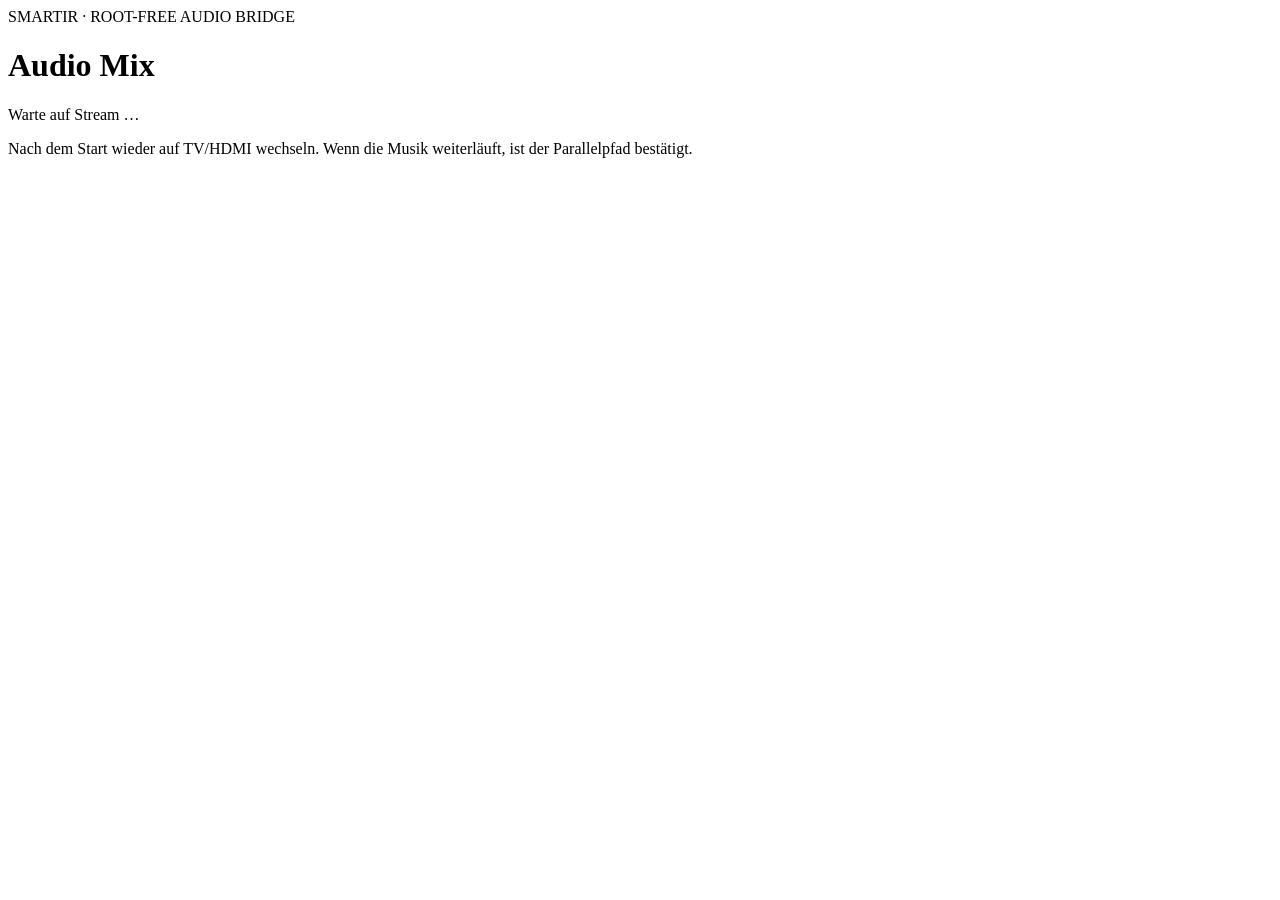
==== webos-audio-bridge/index.html @ e065fb3e "Add Audio Bridge web app shell" ====
<!doctype html>
<html lang="de">
<head>
  <meta charset="utf-8" />
  <meta name="viewport" content="width=device-width,initial-scale=1" />
  <title>SmartIR Audio Bridge</title>
  <link rel="stylesheet" href="style.css" />
</head>
<body>
  <main id="panel">
    <div class="badge">SMARTIR · ROOT-FREE AUDIO BRIDGE</div>
    <h1>Audio Mix</h1>
    <p id="status">Warte auf Stream …</p>
    <p id="detail"></p>
    <div class="meter"><div id="meterFill"></div></div>
    <p class="hint">Nach dem Start wieder auf TV/HDMI wechseln. Wenn die Musik weiterläuft, ist der Parallelpfad bestätigt.</p>
  </main>
  <audio id="player" preload="auto"></audio>
  <script src="app.js"></script>
</body>
</html>
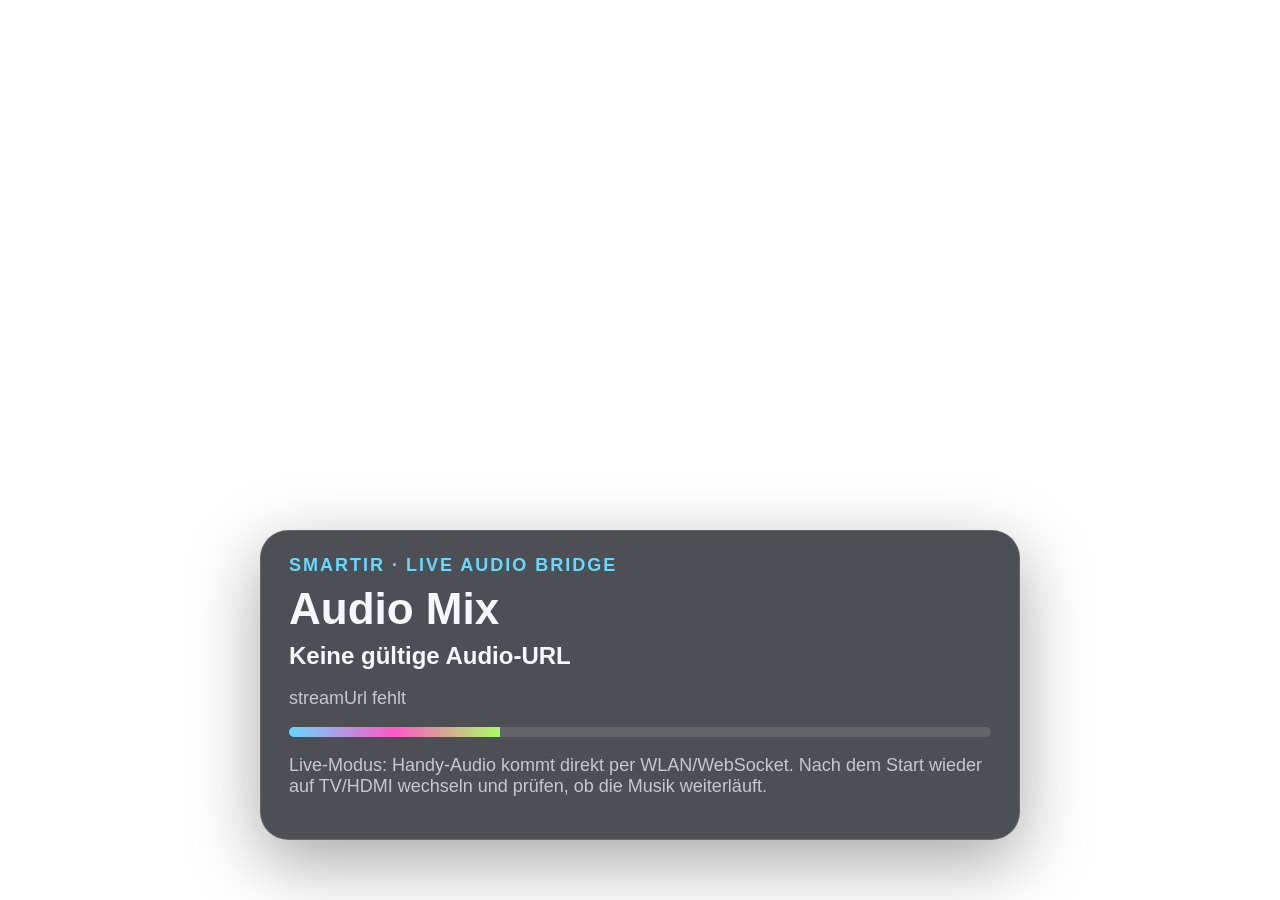
==== commit 058accef: "Update Audio Bridge live status copy" ====
--- a/webos-audio-bridge/index.html
+++ b/webos-audio-bridge/index.html
@@ -8,12 +8,12 @@
 </head>
 <body>
   <main id="panel">
-    <div class="badge">SMARTIR · ROOT-FREE AUDIO BRIDGE</div>
+    <div class="badge">SMARTIR · LIVE AUDIO BRIDGE</div>
     <h1>Audio Mix</h1>
-    <p id="status">Warte auf Stream …</p>
+    <p id="status">Warte auf Live-Audio …</p>
     <p id="detail"></p>
     <div class="meter"><div id="meterFill"></div></div>
-    <p class="hint">Nach dem Start wieder auf TV/HDMI wechseln. Wenn die Musik weiterläuft, ist der Parallelpfad bestätigt.</p>
+    <p class="hint">Live-Modus: Handy-Audio kommt direkt per WLAN/WebSocket. Nach dem Start wieder auf TV/HDMI wechseln und prüfen, ob die Musik weiterläuft.</p>
   </main>
   <audio id="player" preload="auto"></audio>
   <script src="app.js"></script>
--- a/webos-audio-bridge/style.css
+++ b/webos-audio-bridge/style.css
@@ -0,0 +1,65 @@
+html, body {
+  width: 100%;
+  height: 100%;
+  margin: 0;
+  background: transparent;
+  color: #f6f7fb;
+  font-family: -apple-system, BlinkMacSystemFont, "Segoe UI", sans-serif;
+  overflow: hidden;
+}
+
+body {
+  display: flex;
+  align-items: flex-end;
+  justify-content: center;
+  pointer-events: none;
+}
+
+#panel {
+  width: 760px;
+  margin: 0 0 60px 0;
+  padding: 24px 28px;
+  box-sizing: border-box;
+  border-radius: 28px;
+  background: rgba(10, 12, 18, 0.72);
+  border: 1px solid rgba(255,255,255,0.14);
+  box-shadow: 0 22px 70px rgba(0,0,0,0.35);
+  backdrop-filter: blur(16px);
+}
+
+.badge {
+  color: #66d9ff;
+  font-size: 18px;
+  letter-spacing: 2px;
+  font-weight: 700;
+}
+
+h1 {
+  margin: 8px 0 8px;
+  font-size: 44px;
+}
+
+#status {
+  margin: 0;
+  font-size: 24px;
+  font-weight: 600;
+}
+
+#detail, .hint {
+  color: rgba(246,247,251,0.72);
+  font-size: 18px;
+}
+
+.meter {
+  height: 10px;
+  background: rgba(255,255,255,0.12);
+  border-radius: 999px;
+  overflow: hidden;
+}
+
+#meterFill {
+  width: 30%;
+  height: 100%;
+  background: linear-gradient(90deg, #66d9ff, #ff58c7, #a8ff60);
+  transition: width .18s ease;
+}
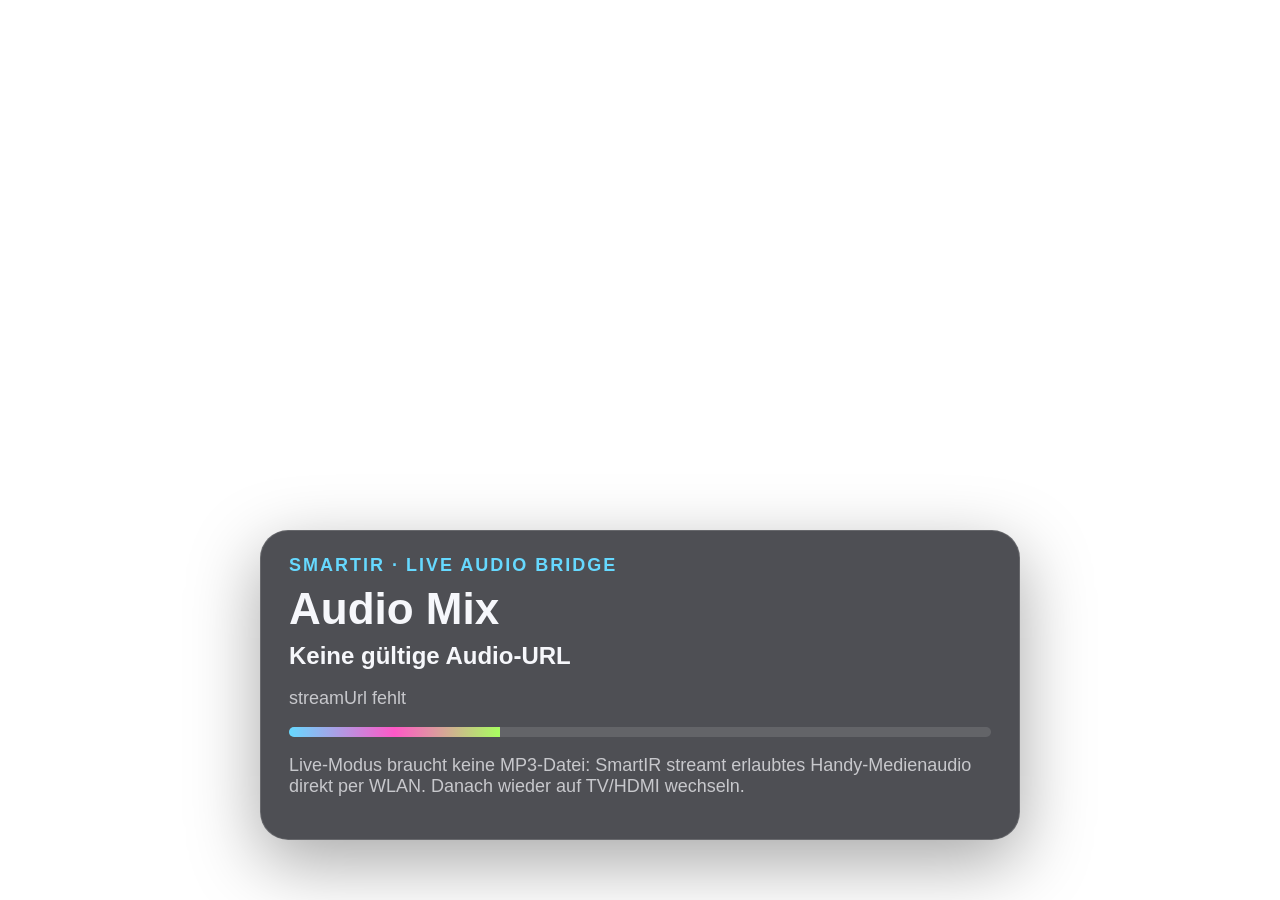
==== commit 0a3ebcf4: "Clarify live bridge test instructions" ====
--- a/webos-audio-bridge/index.html
+++ b/webos-audio-bridge/index.html
@@ -13,7 +13,7 @@
     <p id="status">Warte auf Live-Audio …</p>
     <p id="detail"></p>
     <div class="meter"><div id="meterFill"></div></div>
-    <p class="hint">Live-Modus: Handy-Audio kommt direkt per WLAN/WebSocket. Nach dem Start wieder auf TV/HDMI wechseln und prüfen, ob die Musik weiterläuft.</p>
+    <p class="hint">Live-Modus braucht keine MP3-Datei: SmartIR streamt erlaubtes Handy-Medienaudio direkt per WLAN. Danach wieder auf TV/HDMI wechseln.</p>
   </main>
   <audio id="player" preload="auto"></audio>
   <script src="app.js"></script>
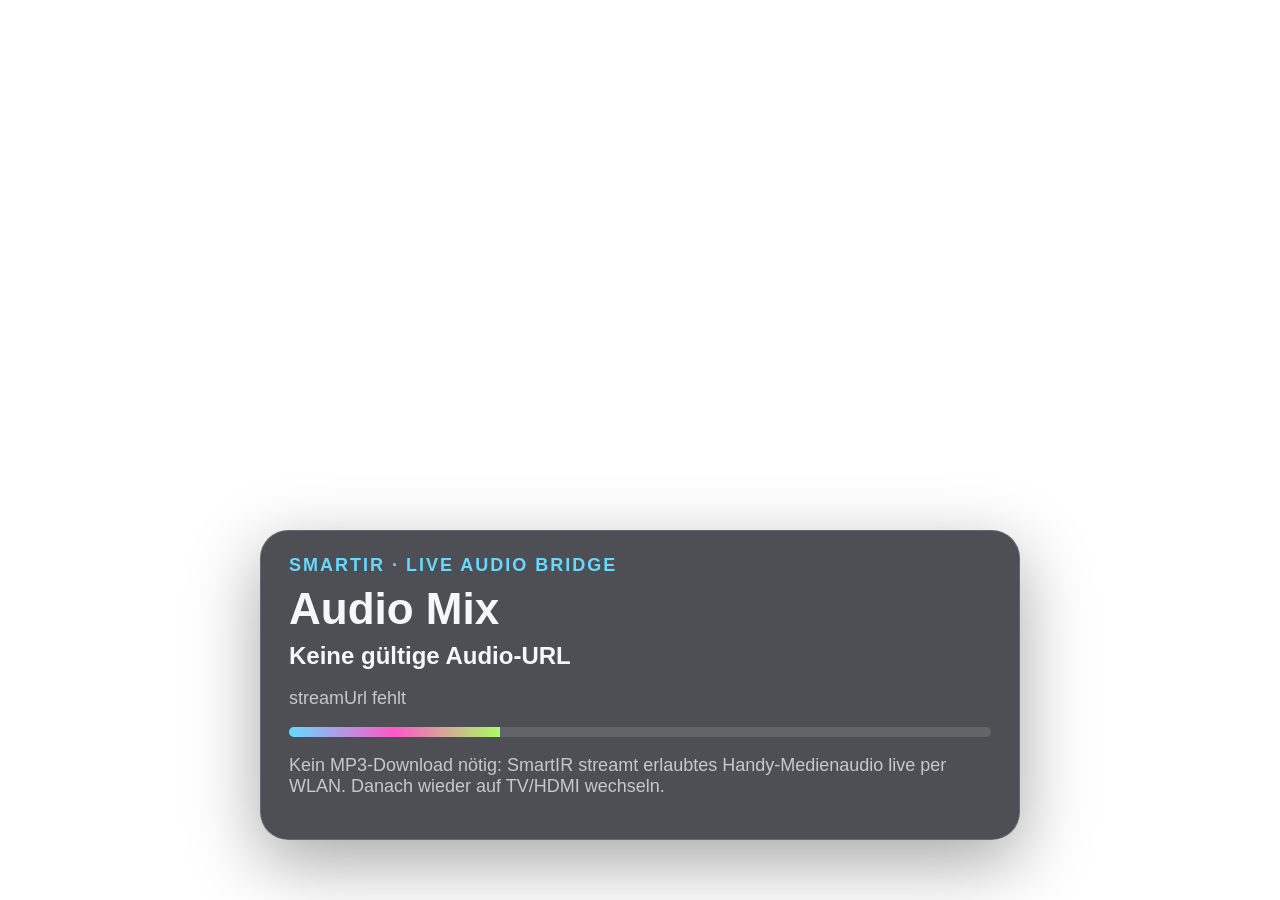
==== commit 2a1543d0: "Finalize live bridge copy" ====
--- a/webos-audio-bridge/index.html
+++ b/webos-audio-bridge/index.html
@@ -13,7 +13,7 @@
     <p id="status">Warte auf Live-Audio …</p>
     <p id="detail"></p>
     <div class="meter"><div id="meterFill"></div></div>
-    <p class="hint">Live-Modus braucht keine MP3-Datei: SmartIR streamt erlaubtes Handy-Medienaudio direkt per WLAN. Danach wieder auf TV/HDMI wechseln.</p>
+    <p class="hint">Kein MP3-Download nötig: SmartIR streamt erlaubtes Handy-Medienaudio live per WLAN. Danach wieder auf TV/HDMI wechseln.</p>
   </main>
   <audio id="player" preload="auto"></audio>
   <script src="app.js"></script>
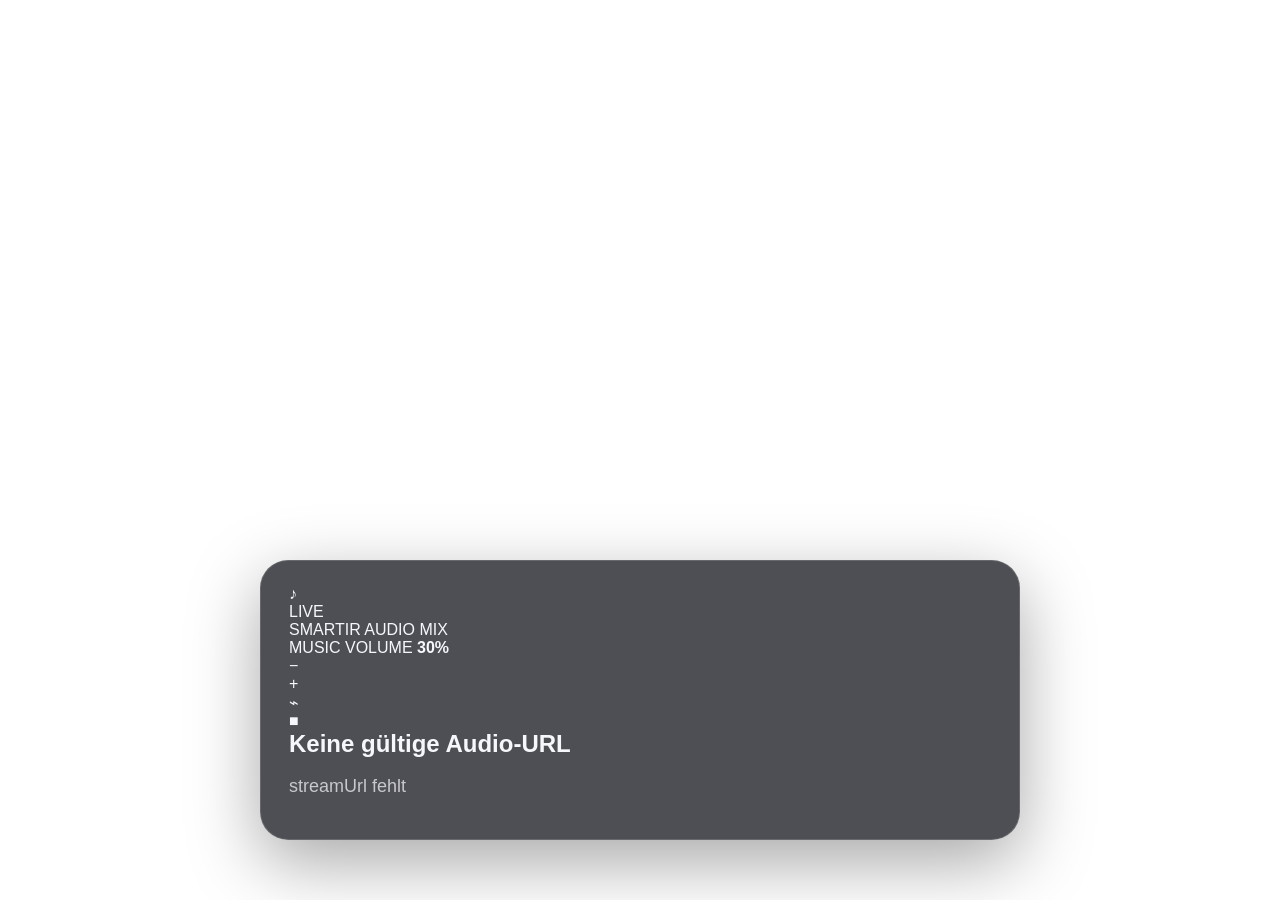
==== commit 6a7aac6e: "Design premium neon live equalizer overlay" ====
--- a/webos-audio-bridge/index.html
+++ b/webos-audio-bridge/index.html
@@ -7,14 +7,46 @@
   <link rel="stylesheet" href="style.css" />
 </head>
 <body>
-  <main id="panel">
-    <div class="badge">SMARTIR · LIVE AUDIO BRIDGE</div>
-    <h1>Audio Mix</h1>
-    <p id="status">Warte auf Live-Audio …</p>
-    <p id="detail"></p>
-    <div class="meter"><div id="meterFill"></div></div>
-    <p class="hint">Kein MP3-Download nötig: SmartIR streamt erlaubtes Handy-Medienaudio live per WLAN. Danach wieder auf TV/HDMI wechseln.</p>
+  <main id="panel" class="glass-panel">
+    <div class="top-row">
+      <div class="music-mark" aria-hidden="true">♪</div>
+      <div class="live-wrap">
+        <div class="live-line"><span class="live-dot"></span><span id="modeLabel">LIVE</span></div>
+        <div class="source-line">SMARTIR AUDIO MIX</div>
+      </div>
+      <div class="signal-bars" aria-hidden="true">
+        <span></span><span></span><span></span><span></span><span></span>
+      </div>
+    </div>
+
+    <div id="visualizer" class="visualizer" aria-hidden="true"></div>
+
+    <div class="divider"></div>
+
+    <div class="volume-row">
+      <div class="volume-copy">
+        <span>MUSIC VOLUME</span>
+        <strong id="volumeValue">30%</strong>
+      </div>
+      <div class="slider-shell" aria-hidden="true">
+        <div class="slider-track"><div id="meterFill" class="slider-fill"></div></div>
+        <div id="sliderThumb" class="slider-thumb"></div>
+      </div>
+    </div>
+
+    <div class="controls" aria-hidden="true">
+      <div class="control blue">−</div>
+      <div class="control cyan">+</div>
+      <div class="control amber">⌁</div>
+      <div class="control pink">■</div>
+    </div>
+
+    <div class="status-row">
+      <p id="status">Warte auf Live-Audio …</p>
+      <p id="detail"></p>
+    </div>
   </main>
+
   <audio id="player" preload="auto"></audio>
   <script src="app.js"></script>
 </body>
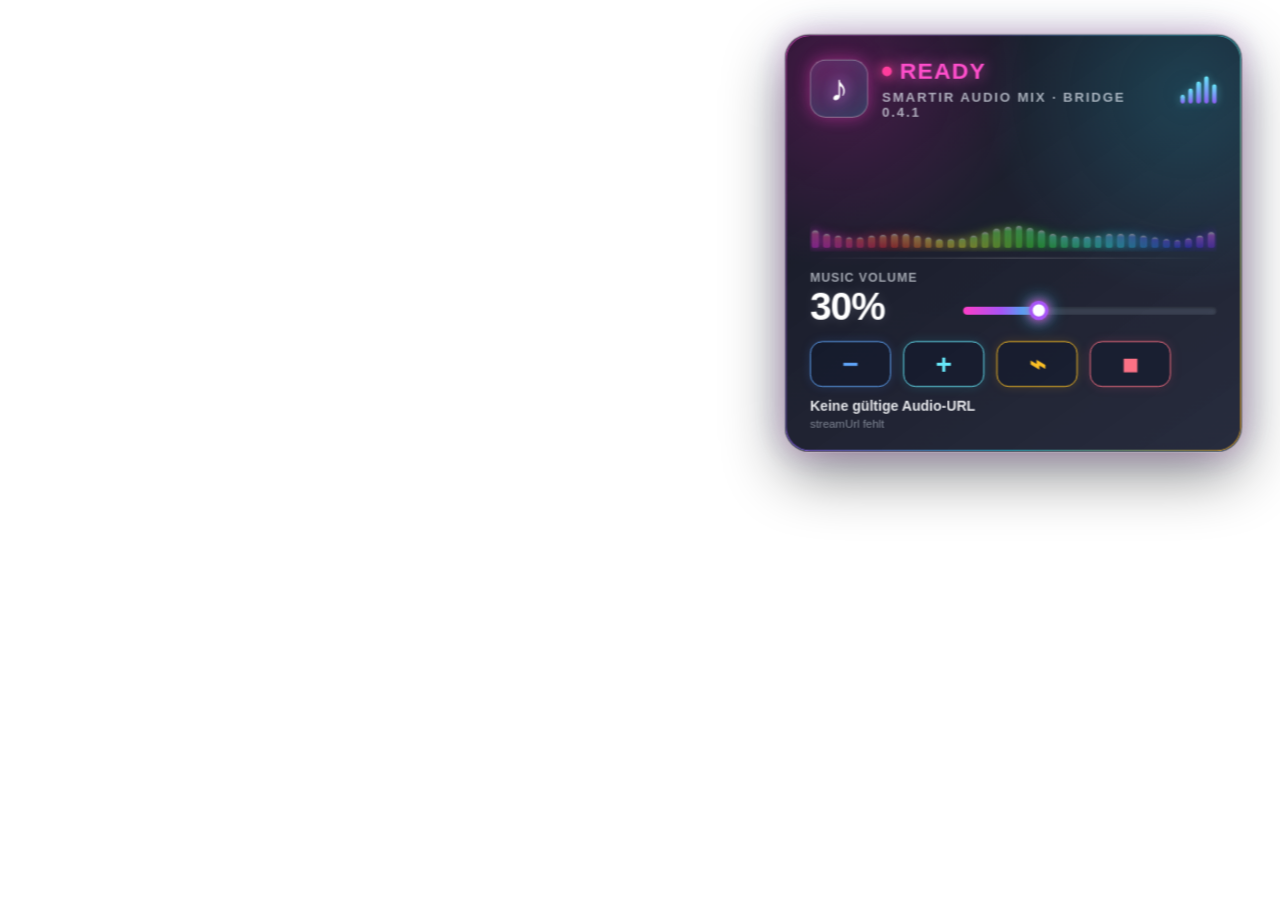
==== commit b9f97dd6: "Cache-bust webOS bridge assets and show bridge version" ====
--- a/webos-audio-bridge/index.html
+++ b/webos-audio-bridge/index.html
@@ -4,7 +4,7 @@
   <meta charset="utf-8" />
   <meta name="viewport" content="width=device-width,initial-scale=1" />
   <title>SmartIR Audio Bridge</title>
-  <link rel="stylesheet" href="style.css" />
+  <link rel="stylesheet" href="style.css?v=041" />
 </head>
 <body>
   <main id="panel" class="glass-panel">
@@ -12,7 +12,7 @@
       <div class="music-mark" aria-hidden="true">♪</div>
       <div class="live-wrap">
         <div class="live-line"><span class="live-dot"></span><span id="modeLabel">LIVE</span></div>
-        <div class="source-line">SMARTIR AUDIO MIX</div>
+        <div class="source-line">SMARTIR AUDIO MIX · BRIDGE 0.4.1</div>
       </div>
       <div class="signal-bars" aria-hidden="true">
         <span></span><span></span><span></span><span></span><span></span>
@@ -48,6 +48,6 @@
   </main>
 
   <audio id="player" preload="auto"></audio>
-  <script src="app.js"></script>
+  <script src="app.js?v=041"></script>
 </body>
 </html>
--- a/webos-audio-bridge/style.css
+++ b/webos-audio-bridge/style.css
@@ -3,63 +3,284 @@
   height: 100%;
   margin: 0;
   background: transparent;
-  color: #f6f7fb;
-  font-family: -apple-system, BlinkMacSystemFont, "Segoe UI", sans-serif;
-  overflow: hidden;
-}
+  color: #f8fbff;
+  font-family: -apple-system, BlinkMacSystemFont, "Segoe UI", Arial, sans-serif;
+  overflow: hidden;
+}
+
+* { box-sizing: border-box; }
 
 body {
+  position: relative;
+  pointer-events: none;
+}
+
+#panel {
+  position: absolute;
+  top: 64px;
+  right: 72px;
+  width: 620px;
+  min-height: 360px;
+  padding: 26px 28px 24px;
+  border-radius: 28px;
+  overflow: hidden;
+  transform: translateZ(0);
+}
+
+.glass-panel {
+  background:
+    radial-gradient(circle at 12% 10%, rgba(255, 29, 203, .20), transparent 35%),
+    radial-gradient(circle at 88% 14%, rgba(34, 211, 238, .18), transparent 38%),
+    linear-gradient(145deg, rgba(7, 9, 22, .94), rgba(10, 15, 35, .88));
+  border: 1px solid rgba(255,255,255,.25);
+  box-shadow:
+    0 0 0 1px rgba(103, 232, 249, .12) inset,
+    0 0 28px rgba(236, 72, 153, .24),
+    0 0 42px rgba(59, 130, 246, .18),
+    0 24px 70px rgba(0,0,0,.48);
+  backdrop-filter: blur(18px) saturate(145%);
+}
+
+.glass-panel::before {
+  content: "";
+  position: absolute;
+  inset: 0;
+  padding: 1px;
+  border-radius: inherit;
+  background: linear-gradient(115deg, #ff3ec8, #8b5cf6 32%, #22d3ee 64%, #f59e0b 100%);
+  -webkit-mask: linear-gradient(#fff 0 0) content-box, linear-gradient(#fff 0 0);
+  -webkit-mask-composite: xor;
+  mask-composite: exclude;
+  opacity: .86;
+  pointer-events: none;
+}
+
+.top-row {
+  display: flex;
+  align-items: center;
+  gap: 16px;
+}
+
+.music-mark {
+  width: 66px;
+  height: 66px;
+  border-radius: 18px;
+  display: flex;
+  align-items: center;
+  justify-content: center;
+  font-size: 42px;
+  font-weight: 800;
+  color: #fff;
+  background: linear-gradient(145deg, rgba(255,62,200,.20), rgba(34,211,238,.13));
+  border: 1px solid rgba(255,255,255,.34);
+  box-shadow:
+    0 0 18px rgba(255,62,200,.45),
+    inset 0 0 18px rgba(34,211,238,.12);
+  text-shadow: 0 0 16px #ff3ec8, 0 0 22px #22d3ee;
+}
+
+.live-wrap { flex: 1; }
+
+.live-line {
+  display: flex;
+  align-items: center;
+  gap: 9px;
+  font-size: 26px;
+  font-weight: 900;
+  letter-spacing: 1.4px;
+  color: #ff4ecb;
+  text-shadow: 0 0 16px rgba(255,78,203,.72);
+}
+
+.live-dot {
+  width: 11px;
+  height: 11px;
+  border-radius: 50%;
+  background: #ff3e9d;
+  box-shadow: 0 0 12px #ff3e9d, 0 0 24px #ff3e9d;
+  animation: pulse 1.15s ease-in-out infinite;
+}
+
+.source-line {
+  margin-top: 5px;
+  font-size: 15px;
+  font-weight: 700;
+  letter-spacing: 2.1px;
+  color: rgba(239,246,255,.66);
+}
+
+.signal-bars {
+  height: 34px;
+  display: flex;
+  align-items: flex-end;
+  gap: 4px;
+}
+
+.signal-bars span {
+  width: 5px;
+  border-radius: 4px;
+  background: linear-gradient(180deg, #67e8f9, #8b5cf6);
+  box-shadow: 0 0 10px rgba(103,232,249,.42);
+}
+.signal-bars span:nth-child(1) { height: 10px; }
+.signal-bars span:nth-child(2) { height: 17px; }
+.signal-bars span:nth-child(3) { height: 25px; }
+.signal-bars span:nth-child(4) { height: 31px; }
+.signal-bars span:nth-child(5) { height: 22px; }
+
+.visualizer {
+  height: 132px;
+  margin-top: 18px;
   display: flex;
   align-items: flex-end;
   justify-content: center;
-  pointer-events: none;
-}
-
-#panel {
-  width: 760px;
-  margin: 0 0 60px 0;
-  padding: 24px 28px;
-  box-sizing: border-box;
-  border-radius: 28px;
-  background: rgba(10, 12, 18, 0.72);
-  border: 1px solid rgba(255,255,255,0.14);
-  box-shadow: 0 22px 70px rgba(0,0,0,0.35);
-  backdrop-filter: blur(16px);
-}
-
-.badge {
-  color: #66d9ff;
-  font-size: 18px;
-  letter-spacing: 2px;
+  gap: 5px;
+  padding: 6px 2px 4px;
+  overflow: hidden;
+}
+
+.eq-bar {
+  width: 11px;
+  min-height: 5px;
+  height: 14px;
+  border-radius: 6px 6px 3px 3px;
+  background: linear-gradient(180deg, #ffffff 0%, var(--bar-mid) 22%, var(--bar-color) 100%);
+  box-shadow:
+    0 0 8px var(--bar-color),
+    0 0 18px color-mix(in srgb, var(--bar-color) 52%, transparent);
+  transform-origin: bottom center;
+  transition: height 70ms linear, opacity 120ms ease;
+  opacity: .95;
+}
+
+.divider {
+  height: 1px;
+  margin: 7px 0 14px;
+  background: linear-gradient(90deg, transparent, rgba(255,255,255,.24), transparent);
+}
+
+.volume-row {
+  display: flex;
+  align-items: flex-end;
+  gap: 18px;
+}
+
+.volume-copy { width: 156px; }
+.volume-copy span {
+  display: block;
+  font-size: 14px;
   font-weight: 700;
-}
-
-h1 {
-  margin: 8px 0 8px;
+  letter-spacing: 1.1px;
+  color: rgba(226,232,240,.66);
+}
+.volume-copy strong {
+  display: block;
+  margin-top: 3px;
   font-size: 44px;
+  line-height: 1;
+  letter-spacing: -1px;
+  color: #fff;
+  text-shadow: 0 0 15px rgba(255,255,255,.15);
+}
+
+.slider-shell {
+  position: relative;
+  flex: 1;
+  height: 36px;
+  display: flex;
+  align-items: center;
+}
+
+.slider-track {
+  width: 100%;
+  height: 9px;
+  overflow: hidden;
+  border-radius: 999px;
+  background: rgba(148,163,184,.21);
+  box-shadow: inset 0 1px 4px rgba(0,0,0,.38);
+}
+
+.slider-fill {
+  width: 30%;
+  height: 100%;
+  border-radius: inherit;
+  background: linear-gradient(90deg, #ff3ec8, #a855f7, #22d3ee);
+  box-shadow: 0 0 14px rgba(236,72,153,.62);
+  transition: width .16s ease;
+}
+
+.slider-thumb {
+  position: absolute;
+  left: 30%;
+  top: 50%;
+  width: 22px;
+  height: 22px;
+  margin-left: -11px;
+  margin-top: -11px;
+  border-radius: 50%;
+  background: #fff;
+  border: 4px solid #a855f7;
+  box-shadow: 0 0 12px #ff3ec8, 0 0 20px #22d3ee;
+  transition: left .16s ease;
+}
+
+.controls {
+  margin-top: 17px;
+  display: flex;
+  gap: 14px;
+}
+
+.control {
+  width: 92px;
+  height: 52px;
+  border-radius: 14px;
+  display: flex;
+  align-items: center;
+  justify-content: center;
+  font-size: 32px;
+  font-weight: 600;
+  background: rgba(15,23,42,.50);
+  border: 1px solid currentColor;
+  box-shadow: inset 0 0 14px rgba(255,255,255,.025);
+}
+.control.blue { color: #60a5fa; box-shadow: 0 0 12px rgba(59,130,246,.16); }
+.control.cyan { color: #67e8f9; box-shadow: 0 0 12px rgba(34,211,238,.16); }
+.control.amber { color: #fbbf24; box-shadow: 0 0 12px rgba(245,158,11,.16); }
+.control.pink { color: #fb7185; box-shadow: 0 0 12px rgba(244,63,94,.16); }
+
+.status-row {
+  margin-top: 13px;
+  min-height: 32px;
 }
 
 #status {
   margin: 0;
-  font-size: 24px;
-  font-weight: 600;
-}
-
-#detail, .hint {
-  color: rgba(246,247,251,0.72);
-  font-size: 18px;
-}
-
-.meter {
-  height: 10px;
-  background: rgba(255,255,255,0.12);
-  border-radius: 999px;
-  overflow: hidden;
-}
-
-#meterFill {
-  width: 30%;
-  height: 100%;
-  background: linear-gradient(90deg, #66d9ff, #ff58c7, #a8ff60);
-  transition: width .18s ease;
-}
+  font-size: 16px;
+  font-weight: 750;
+  color: rgba(248,250,252,.92);
+}
+
+#detail {
+  margin: 3px 0 0;
+  max-width: 100%;
+  overflow: hidden;
+  text-overflow: ellipsis;
+  white-space: nowrap;
+  font-size: 13px;
+  color: rgba(203,213,225,.54);
+}
+
+@keyframes pulse {
+  0%, 100% { transform: scale(.88); opacity: .68; }
+  50% { transform: scale(1.16); opacity: 1; }
+}
+
+@media (max-width: 1280px) {
+  #panel {
+    top: 34px;
+    right: 38px;
+    width: 520px;
+    transform: scale(.88);
+    transform-origin: top right;
+  }
+}
